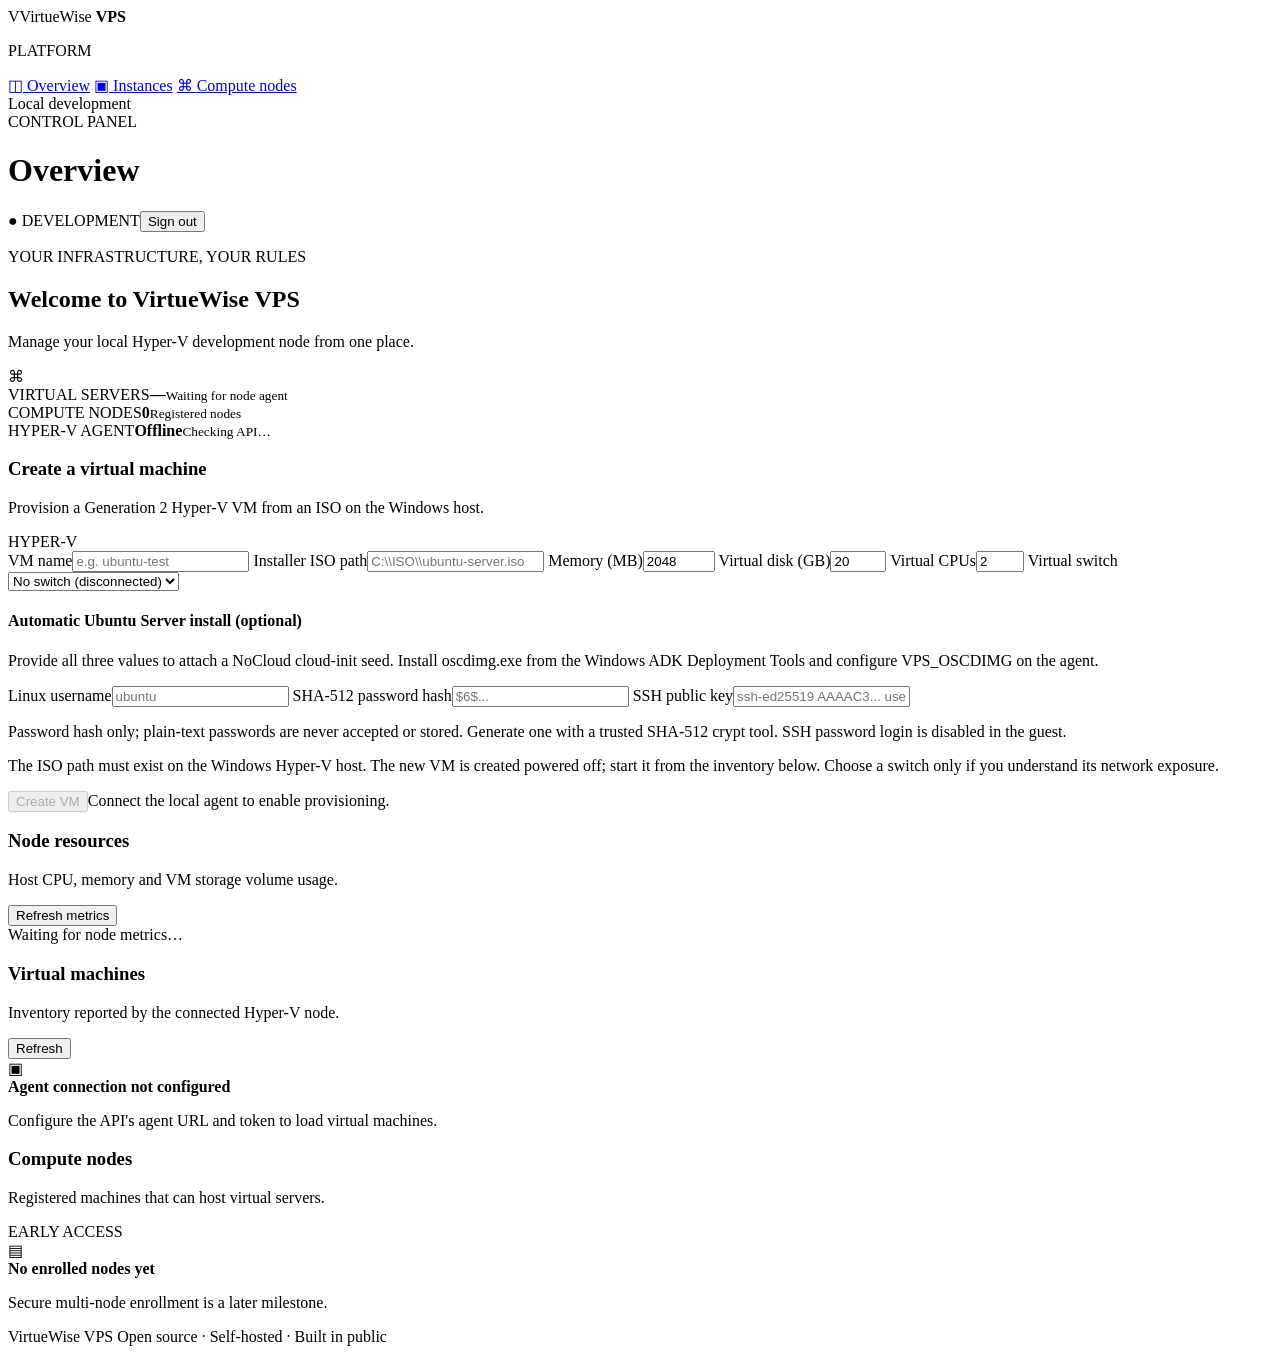
==== frontend/index.html @ 8f3da7aa "Add customer account administration dashboard" ====
<!doctype html>
<html lang="en">
<head>
  <meta charset="utf-8">
  <meta name="viewport" content="width=device-width, initial-scale=1">
  <meta name="theme-color" content="#101827">
  <title>VirtueWise VPS</title>
  <link rel="stylesheet" href="/assets/styles.css">
</head>
<body>
  <div id="login-gate" class="login-gate" hidden>
    <form id="login-form" class="login-card">
      <div class="brand"><span class="brand-mark">V</span><span>VirtueWise <b>VPS</b></span></div>
      <h1>Sign in to VirtueWise VPS</h1>
      <p class="muted">Sign in to manage your virtual machines and compute nodes.</p>
      <label for="admin-username">Username</label>
      <input id="admin-username" name="username" type="text" autocomplete="username" value="admin" required>
      <label for="admin-password">Password</label>
      <input id="admin-password" name="password" type="password" autocomplete="current-password" required autofocus>
      <button id="login-button" type="submit">Sign in</button>
      <p id="login-error" class="login-error" role="alert"></p>
    </form>
  </div>
  <aside class="sidebar">
    <div class="brand"><span class="brand-mark">V</span><span>VirtueWise <b>VPS</b></span></div>
    <p class="nav-label">PLATFORM</p>
    <a class="nav-item active" href="/">◫ <span>Overview</span></a>
    <a class="nav-item" href="#instances">▣ <span>Instances</span></a>
    <a class="nav-item" href="#nodes">⌘ <span>Compute nodes</span></a>
    <div class="sidebar-bottom"><span class="status-dot"></span> Local development</div>
  </aside>
  <main class="main">
    <header class="topbar"><div><span class="eyebrow">CONTROL PANEL</span><h1>Overview</h1></div><div class="topbar-actions"><span class="env-pill">● DEVELOPMENT</span><button id="logout-button" class="secondary" type="button">Sign out</button></div></header>
    <section class="welcome">
      <div><p class="eyebrow">YOUR INFRASTRUCTURE, YOUR RULES</p><h2>Welcome to VirtueWise VPS</h2><p class="muted">Manage your local Hyper-V development node from one place.</p></div>
      <div class="welcome-icon">⌘</div>
    </section>
    <section class="metrics">
      <article class="metric"><span class="metric-label">VIRTUAL SERVERS</span><strong id="vm-count">—</strong><small id="vm-summary">Waiting for node agent</small></article>
      <article class="metric"><span class="metric-label">COMPUTE NODES</span><strong id="node-count">0</strong><small>Registered nodes</small></article>
      <article class="metric"><span class="metric-label">HYPER-V AGENT</span><strong id="agent-status" class="offline">Offline</strong><small id="api-status">Checking API…</small></article>
    </section>
    <section class="panel" id="create-instance">
      <div class="panel-heading"><div><h3>Create a virtual machine</h3><p class="muted">Provision a Generation 2 Hyper-V VM from an ISO on the Windows host.</p></div><span class="tag">HYPER-V</span></div>
      <form id="create-vm-form" class="create-form">
        <div class="form-grid">
          <label>VM name<input name="name" type="text" minlength="3" maxlength="40" pattern="[A-Za-z0-9][A-Za-z0-9-]*" placeholder="e.g. ubuntu-test" required></label>
          <label>Installer ISO path<input name="iso_path" type="text" minlength="5" maxlength="260" placeholder="C:\\ISO\\ubuntu-server.iso" required></label>
          <label>Memory (MB)<input name="memory_mb" type="number" min="512" max="32768" step="512" value="2048" required></label>
          <label>Virtual disk (GB)<input name="disk_gb" type="number" min="8" max="500" step="1" value="20" required></label>
          <label>Virtual CPUs<input name="cpu_count" type="number" min="1" max="16" step="1" value="2" required></label>
          <label>Virtual switch<select name="switch_name" id="switch-select"><option value="">No switch (disconnected)</option></select></label>
        </div>
        <div class="cloud-init-fields">
          <h4>Automatic Ubuntu Server install (optional)</h4>
          <p class="form-help">Provide all three values to attach a NoCloud cloud-init seed. Install oscdimg.exe from the Windows ADK Deployment Tools and configure VPS_OSCDIMG on the agent.</p>
          <div class="form-grid">
            <label>Linux username<input name="linux_username" type="text" pattern="[a-z_][a-z0-9_-]{0,31}" placeholder="ubuntu"></label>
            <label>SHA-512 password hash<input name="password_hash" type="password" autocomplete="new-password" placeholder="$6$..."></label>
            <label class="wide-field">SSH public key<input name="ssh_public_key" type="text" placeholder="ssh-ed25519 AAAAC3... user@device"></label>
          </div>
          <p class="form-help">Password hash only; plain-text passwords are never accepted or stored. Generate one with a trusted SHA-512 crypt tool. SSH password login is disabled in the guest.</p>
        </div>
        <p class="form-help">The ISO path must exist on the Windows Hyper-V host. The new VM is created powered off; start it from the inventory below. Choose a switch only if you understand its network exposure.</p>
        <div class="form-actions"><button id="create-vm-button" type="submit" disabled>Create VM</button><span id="create-vm-status" class="muted">Connect the local agent to enable provisioning.</span></div>
      </form>
    </section>
    <section class="panel" id="resource-monitor">
      <div class="panel-heading"><div><h3>Node resources</h3><p class="muted">Host CPU, memory and VM storage volume usage.</p></div><button id="monitor-refresh" class="secondary" type="button">Refresh metrics</button></div>
      <div id="monitor-content" class="resource-grid"><div class="empty">Waiting for node metrics…</div></div>
    </section>
    <section class="panel" id="instances">
      <div class="panel-heading"><div><h3>Virtual machines</h3><p class="muted">Inventory reported by the connected Hyper-V node.</p></div><button id="refresh-button" class="secondary" type="button">Refresh</button></div>
      <div id="vm-content" class="empty"><div class="empty-icon">▣</div><b>Agent connection not configured</b><p class="muted">Configure the API's agent URL and token to load virtual machines.</p></div>
    </section>
    <section class="panel" id="nodes">
      <div class="panel-heading"><div><h3>Compute nodes</h3><p class="muted">Registered machines that can host virtual servers.</p></div><span class="tag">EARLY ACCESS</span></div>
      <div id="nodes-content" class="empty"><div class="empty-icon">▤</div><b>No enrolled nodes yet</b><p class="muted">Secure multi-node enrollment is a later milestone.</p></div>
    </section>
    <section class="panel admin-panel" id="administration" hidden>
      <div class="panel-heading"><div><h3>Customer accounts</h3><p class="muted">Create accounts, manage quotas and transfer VM ownership.</p></div><span class="tag">ADMIN</span></div>
      <form id="user-create-form" class="create-form">
        <div class="form-grid">
          <label>Username<input name="username" minlength="3" maxlength="32" pattern="[A-Za-z0-9][A-Za-z0-9_.-]*" required></label>
          <label>Temporary password<input name="password" type="password" minlength="16" autocomplete="new-password" required></label>
          <label>Role<select name="role"><option value="user">Customer</option><option value="admin">Administrator</option></select></label>
          <label>VM quota<input name="vm_quota" type="number" min="0" max="1000" value="3" required></label>
        </div>
        <div class="form-actions"><button type="submit">Create account</button><span class="muted">Passwords must be at least 16 characters.</span></div>
      </form>
      <div id="users-content" class="user-list"><div class="empty">Loading accounts…</div></div>
      <div class="ownership-transfer">
        <h4>Transfer VM ownership</h4>
        <form id="transfer-vm-form" class="form-grid">
          <label>VM name<input name="vm_name" minlength="3" maxlength="40" required></label>
          <label>New owner<select name="user_id" id="transfer-user-select" required></select></label>
          <div class="form-actions"><button type="submit" class="secondary">Transfer ownership</button></div>
        </form>
      </div>
      <div class="ownership-transfer">
        <h4>Recent audit events</h4>
        <div id="audit-content" class="audit-list">Loading audit log…</div>
      </div>
    </section>
    <p id="notice" class="notice" role="status" aria-live="polite"></p>
    <footer>VirtueWise VPS <span>Open source · Self-hosted · Built in public</span></footer>
  </main>
  <script src="/assets/app.js"></script>
</body>
</html>
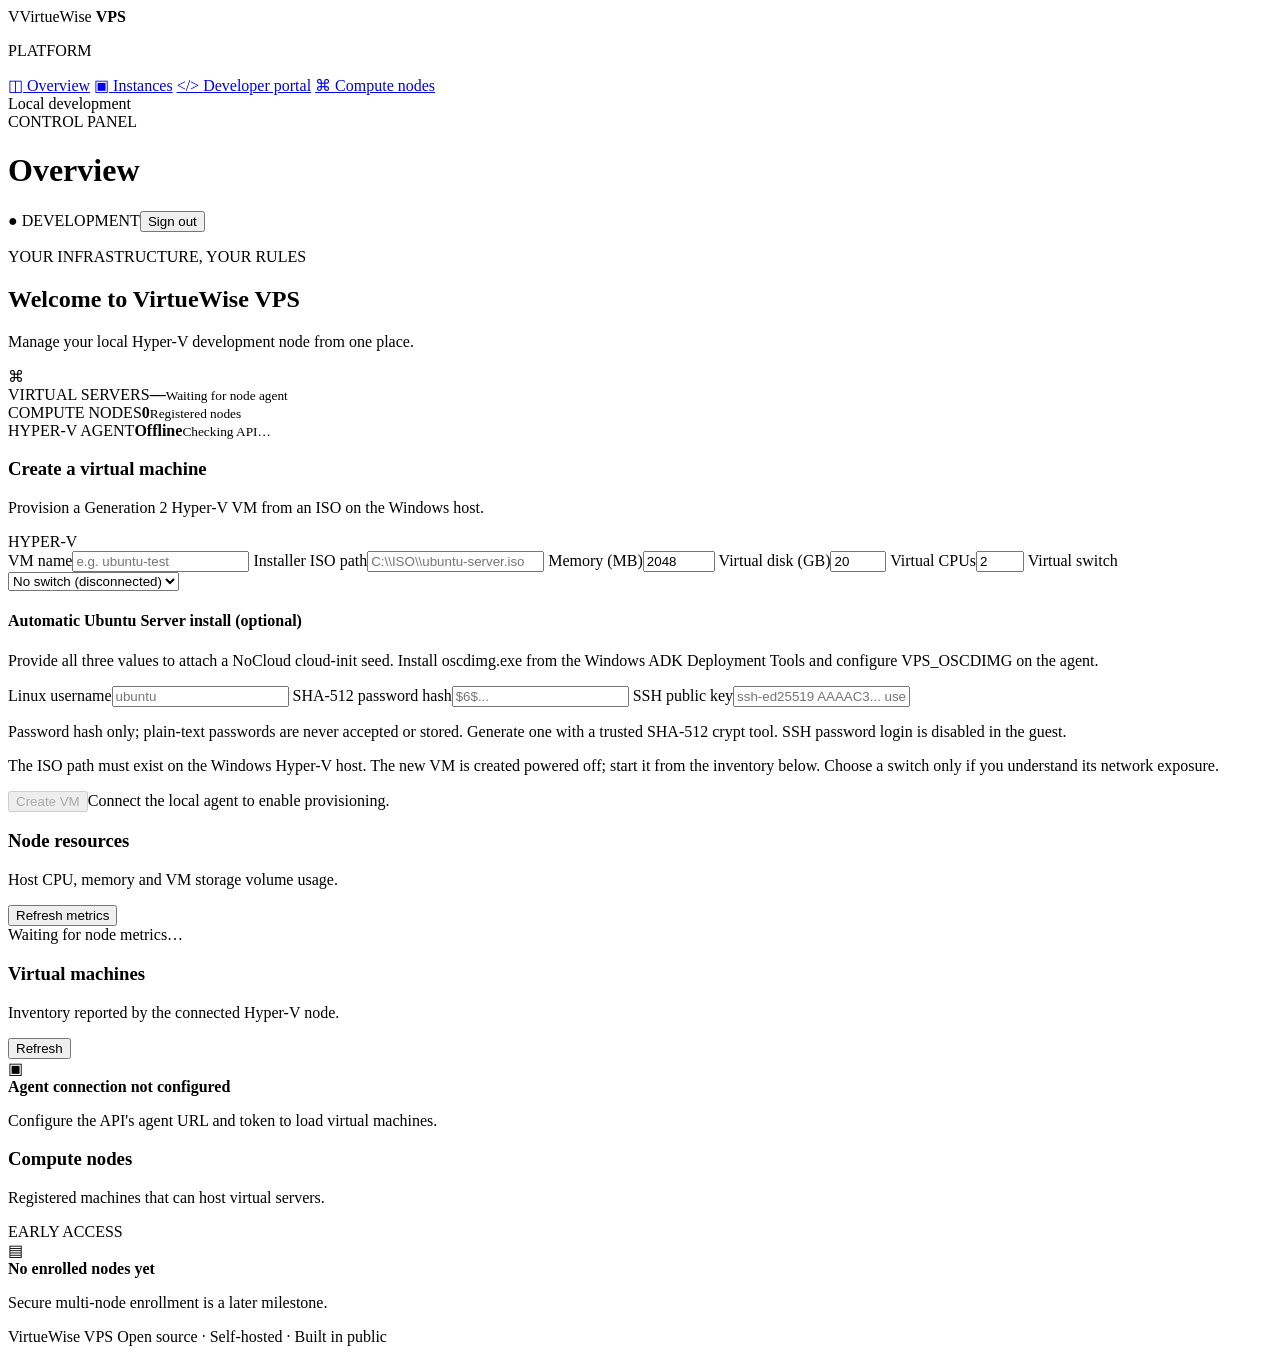
==== commit 0c16db09: "Complete signed provider SDK runtime and developer portal" ====
--- a/frontend/index.html
+++ b/frontend/index.html
@@ -26,7 +26,9 @@
     <p class="nav-label">PLATFORM</p>
     <a class="nav-item active" href="/">◫ <span>Overview</span></a>
     <a class="nav-item" href="#instances">▣ <span>Instances</span></a>
+    <a class="nav-item" href="/developers">&lt;/&gt; <span>Developer portal</span></a>
     <a class="nav-item" href="#nodes">⌘ <span>Compute nodes</span></a>
+    <a class="nav-item" id="admin-nav" href="#administration" hidden>⚙ <span>Administration</span></a>
     <div class="sidebar-bottom"><span class="status-dot"></span> Local development</div>
   </aside>
   <main class="main">
